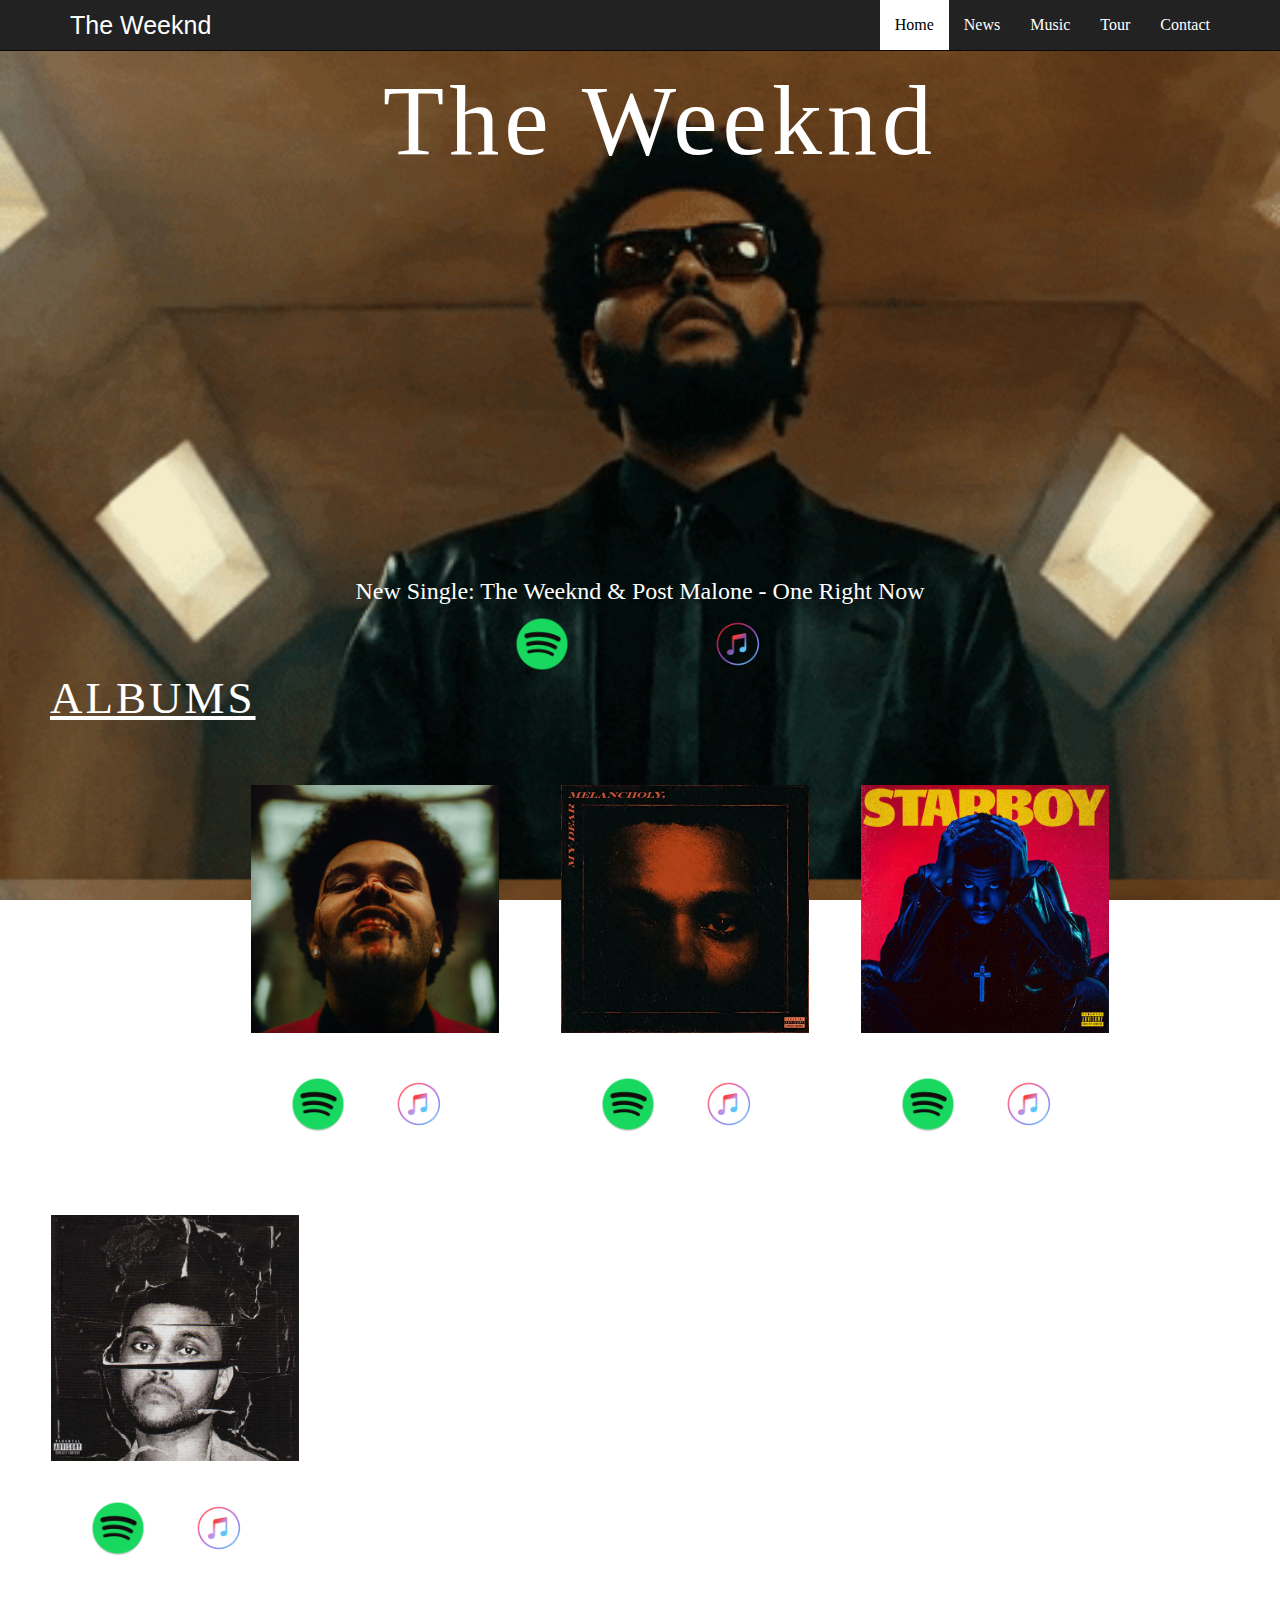
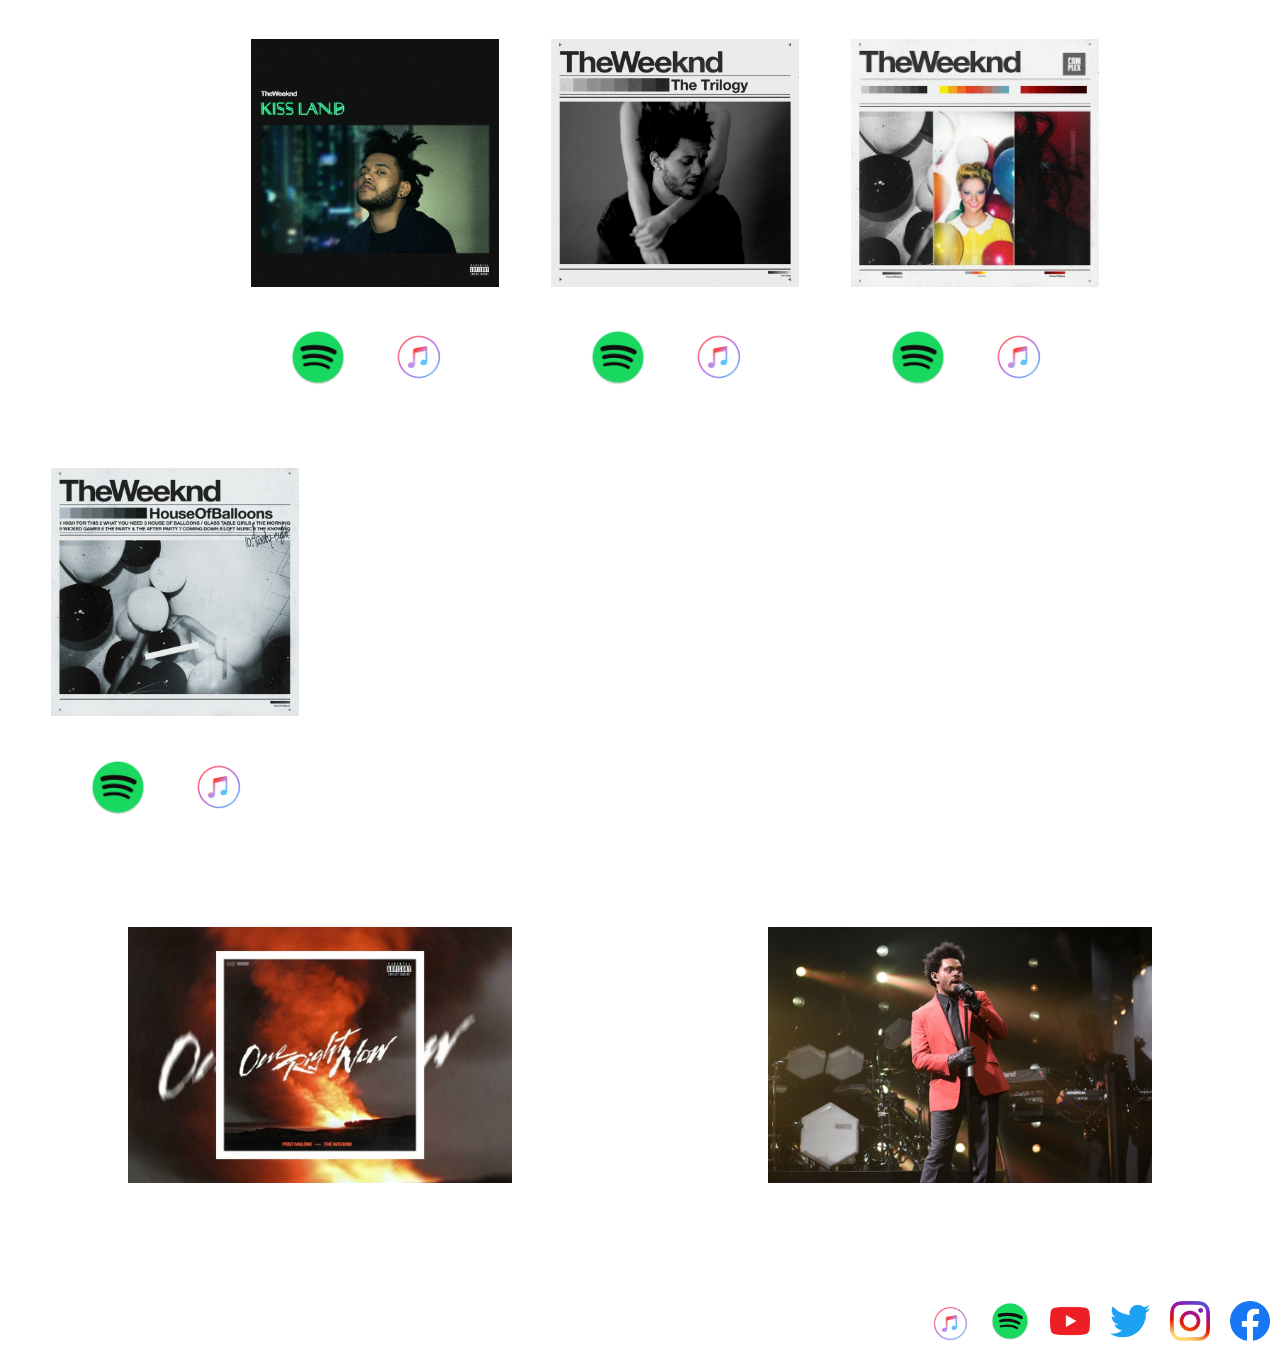
==== home.html @ fba2c088 "Add files via upload" ====
<!DOCTYPE html>
<html>
<meta charset="UTF-8">
<meta name="viewport" content="width=device-width, initial-scale=1">

<title>Home Page</title>
<link rel="stylesheet" type="text/css" href="home.css">

<!-- Latest compiled and minified CSS -->
<link rel="stylesheet"  
href="https://maxcdn.bootstrapcdn.com/bootstrap/3.3.7/css/bootstrap.min.css">
<!-- jQuery library -->
<script src="https://ajax.googleapis.com/ajax/libs/jquery/3.1.1/jquery.min.js">
</script>
<!-- Latest compiled JavaScript -->
<script src="https://maxcdn.bootstrapcdn.com/bootstrap/3.3.7/js/bootstrap.min.js">
</script>
<body class = "home_page">

<!-- Navbar -->
<nav class="navbar navbar-inverse navbar-fixed-top">
    <div class="container">
      <div class="navbar-header">
        <button type="button" class="navbar-toggle" data-toggle="collapse" data-target="#myNavbar">
          <span class="icon-bar"></span>
          <span class="icon-bar"></span>
          <span class="icon-bar"></span>                        
        </button>
        <a class= "navbar-brand" href = "">The Weeknd</a>
      </div>
      <div class="collapse navbar-collapse" id="myNavbar">
        <ul class="nav navbar-nav navbar-right">
              <li class="active" ><a href="home.html">Home</a></li>
              <li><a href="./News_Page.html">News</a></li>
              <li><a href="..//Music Page/Music Page.html">Music</a></li>
              <li><a href="index.html">Tour</a></li>
              <li><a href="..//Contact Page/Contact Page.html">Contact</a></li>
          </li>
        </ul>
      </div>
    </div>
  </nav>

<div class = "logo">
    <ul>
        <li><a href = "home.html">The Weeknd</a></li>
    </ul>
</div>

<div class = "music_video">
  <iframe width="560" height="315" src="https://www.youtube.com/embed/evT9XTf60Eo" title="YouTube video player" frameborder="0" allow="accelerometer; autoplay; clipboard-write; encrypted-media; gyroscope; picture-in-picture" allowfullscreen></iframe>
    <h3>New Single: The Weeknd & Post Malone - One Right Now</h3>
    <a href = "https://open.spotify.com/album/4yP0hdKOZPNshxUOjY0cZj?si=v9LvEycoRjmpDJuHnX-t7Q">
      <img id = "spotify_music" src = "spotify.png" width = "60px"></a>
  
      <a href = "https://music.apple.com/us/album/after-hours/1499378108">
      <img id = "apple_music" src = "applemusic.png" width = "60px"></a>
</div>



<div class = "titles">
    <h1>ALBUMS</h1>
</div>



<div class = "album1">
    <a href = "https://www.youtube.com/watch?v=JH398xAYpZA&list=OLAK5uy_lwaD8UXRautA8W9eWT4zZOvwf5Ktxpax8"><img src = "afterhours.jpeg" width = "250px" height = "auto">
    <h4>After Hours (2020)</h4></a>
    <a href = "https://open.spotify.com/album/4yP0hdKOZPNshxUOjY0cZj?si=LI1G3-56Ray7rJY6HKF4iQ">
    <img id = "spotify_link" src = "spotify.png" width = "60px"></a>

    <a href = "https://music.apple.com/us/album/after-hours/1499378108">
    <img id = "apple_link" src = "applemusic.png" width = "60px"></a>
  </div>

  <div class = "album2">
    <a href = "https://www.youtube.com/watch?v=rsEne1ZiQrk&list=PLK2zhq9oy0K4yxwMmBPsXQ3NvaQSxw6rY"><img src = "melancholy.jpg" width = "250px" height = "auto">
    <h4>My Dear Melancholy, (2018) </h4></a>
    <a href = "https://open.spotify.com/album/4qZBW3f2Q8y0k1A84d4iAO?si=oXBwIZOtSQWVEdS4INhZMQ">
    <img id = "spotify_link" src = "spotify.png" width = "60px"></a>

    <a href = "https://music.apple.com/us/album/my-dear-melancholy/1363309866">
    <img id = "apple_link" src = "applemusic.png" width = "60px"></a>
  </div>

  <div class = "album3">
    <a href = "https://www.youtube.com/watch?v=34Na4j8AVgA&list=OLAK5uy_lIh621OMo4dgezJVXJ1d_zVHeClb6RYRU"><img src = "starboy.jpeg" width = "250px" height = "auto">
    <h4>Starboy (2016)</h4></a>
    <a href = "https://open.spotify.com/album/2ODvWsOgouMbaA5xf0RkJe?si=QEpQZn0YQymRQ47pfa1JpQ">
    <img id = "spotify_link" src = "spotify.png" width = "60px"></a>

    <a href = "https://music.apple.com/us/album/starboy/1440871397">
    <img id = "apple_link" src = "applemusic.png" width = "60px"></a>
  </div>

  <div class = "album4">
    <a href = "https://www.youtube.com/watch?v=EjlLdjzE7dg&list=OLAK5uy_ksdtnV2GYImU_DY_GAB5bwjWhFPDELI8k"><img src = "beauty.jpg" width = "250px" height = "auto">
    <h5>Beauty Behind The Madness (2015)</h5></a>
    <a href = "https://open.spotify.com/album/0P3oVJBFOv3TDXlYRhGL7s?si=SsafwsjiTSWrIri5NZ_epg">
    <img id = "spotify_link" src = "spotify.png" width = "60px"></a>

    <a href = "https://music.apple.com/us/album/beauty-behind-the-madness/1440826239">
    <img id = "apple_link" src = "applemusic.png" width = "60px"></a>
  </div>

  <div class = "album5">
    <a href = "https://www.youtube.com/watch?v=tcLr-GIJQfI&list=OLAK5uy_kC4X1YW20DWms2LJbtBczuj0QJaXjdcCw"><img src = "kiss_land.jpg" width = "250px" height = "auto">
    <h4>Kiss Land (2013)</h4></a>
    <a href = "https://open.spotify.com/album/3hhDpPtCFuQbppwYgsVhMO?si=tGCT6X4LRQ2KiB0IgFACSA">
    <img id = "spotify_link" src = "spotify.png" width = "60px"></a>

    <a href = "https://music.apple.com/us/album/kiss-land/1422667786">
    <img id = "apple_link" src = "applemusic.png" width = "60px"></a>
  </div>

  <div class = "album6">
    <a href = "https://www.youtube.com/watch?v=xrKa5d1it3c&list=OLAK5uy_n605tdRYQ63n073eyZnElBgBVTMtHK6nI"><img src = "trilogy.jpg" width = "250px" height = "auto">
    <h4>Trilogy (2012)</h4></a>
    <a href = "https://open.spotify.com/album/5EbpxRwbbpCJUepbqVTZ1U?si=6sIJSETBR_SJcPNP33lPDA">
    <img id = "spotify_link" src = "spotify.png" width = "60px"></a>

    <a href = "https://music.apple.com/us/album/trilogy/1440856556">
    <img id = "apple_link" src = "applemusic.png" width = "60px"></a>
  </div>

  <div class = "album7">
    <a href = "https://www.youtube.com/watch?v=6Vrbcl3VSr0&list=OLAK5uy_mpstBxCj6_Xb3oz-64FsSAukHnP8vbQyQ"><img src = "thursday.jpg" width = "250px" height = "auto">
    <h4>Thursday (2011)</h4></a>
    <a href = "https://open.spotify.com/album/6F87lH0I09qlrzvCCKc7lz?si=BZBRQsf_RZKDK9noMxJe9Q">
    <img id = "spotify_link" src = "spotify.png" width = "60px"></a>

    <a href = "https://music.apple.com/us/album/thursday-original/1579255902">
    <img id = "apple_link" src = "applemusic.png" width = "60px"></a>
  </div>

  <div class = "album8">
    <a href = "https://www.youtube.com/watch?v=R_XW_CIwbB8&list=OLAK5uy_lj1KcaPJYjA1n29DoIF68QMbDehOplyEI"><img src = "house.jpg" width = "250px" height = "auto">
    <h4>House Of Balloons (2011)</h4></a>
    <a href = "https://open.spotify.com/album/7zCODUHkfuRxsUjtuzNqbd?si=QFY_WS4GRF6qAJqfsSF6bg">
    <img id = "spotify_link" src = "spotify.png" width = "60px"></a>

    <a href = "https://music.apple.com/us/album/house-of-balloons-original/1558941834">
    <img id = "apple_link" src = "applemusic.png" width = "60px"></a>
  </div>

  <div class = "titles">
    <h1>Latest News</h1>
</div>


<div class = "the_news1">
    <a href = "https://www.youtube.com/watch?v=OCogbzIvYg0">
    <img src = "one_right.jpg">
    <h3>New Single - One Right Now</h3>
    <p>11/04/2021</p></a>
</div>

<div class = "the_news2">
  <a href = "https://people.com/music/amas-2021-olivia-rodrigo-the-weeknd-lead-nominations/">
  <img src = "nominated.jpg">
  <h3>A.M.A. nominates The Weeknd for Artist Of The Year</h3>
  <p>10/28/2021</p></a>
</div>

<div class = "facebook">
  <a href = "https://www.facebook.com/theweeknd">
  <img src = "facebook.png" width = "40px"></a></div>

  <div class = "instagram">
    <a href = "https://www.instagram.com/theweeknd/">
    <img src = "instagram.png" width = "40px"></a></div>

  <div class = "twitter">
    <a href = "https://twitter.com/TheWeeknd">
    <img src = "twitter.png" width = "40px"></a></div>

  <div class = "youtube">
    <a href = "https://www.youtube.com/user/TheWeekndVEVO">
    <img src = "youtube.png" width = "40px"></a></div>

  <div class = "spotify">
    <a href = "https://open.spotify.com/artist/1Xyo4u8uXC1ZmMpatF05PJ?si=m6SgcnG8T8KWQS_H8hFUfg">
    <img src = "spotify.png" width = "40px"></a></div>

<div class = "apple">
    <a href = "https://music.apple.com/us/artist/the-weeknd/479756766">
    <img src = "applemusic.png" width = "45px"></a></div>
  
</body>
</html>
---- home.css ----
.home_page {
  background-image: url("home1.gif");
  background-position: center;
  background-size:contain;
  background-repeat:repeat;
  background-attachment: fixed;
  }
  
  .navbar {
    font-family: Lato;
    font-size:16px;
  }
   
  .navbar li a, .navbar{
    color:white !important;
  }
  
  .navbar-brand {
    font-family: Impact, Haettenschweiler, 'Arial Narrow Bold', sans-serif !important;
    color: white !important;
    font-size: 25px !important;
  }
  
  .navbar-nav li a:hover, .navbar-nav li.active a {
      color:black !important;
      background-color:white !important;
  }
  
  .logo {
    margin-top: 50px;
    margin-bottom: 50px;
    width: 100%;
  }
  
  .logo ul {
    list-style-type: none;
  }

  .logo ul li {
    text-align: center;
  }
  
  .logo ul li a {
      color:white;
      font-family: Impact;
      font-size: 100px;
      position:static;
      letter-spacing: 5px;
      text-decoration:none;
    }

.music_video iframe {
    display: block;
    margin-left: auto;
    margin-right: auto; 
}

.music_video h3 {
    color: white;
    font-family: Lato;
    margin-left: auto;
    margin-right: auto;
    text-align: center;
    width: fit-content;
}

#spotify_music {
  float: left;
  clear: left;
  margin-left: 40%;
  margin-right: auto;
}
#apple_music {
  float: right;
  clear: right;
  margin-left: auto;
  margin-right: 40%;
}

.titles h1 {
    color: white;
    font-family: Impact;
    font-size: 45px;
    text-decoration: underline;
    letter-spacing: 3px;
    margin-top: 50px;
    margin-bottom: 20px;
    margin-left: 50px;
    clear: both;
}

.album1 {
    float: left;
    clear: right;
    margin-left: 250px;
    margin-right: 10px;
    margin-top: 40px;
    margin-bottom: 40px;
    width:fit-content;
}
.album2 {
  float: left;
  clear: right;
  margin-left: 50px;
  margin-right: auto;
  margin-top: 40px;
  margin-bottom: 40px;
  width:fit-content;
} 
.album3 {
  float: left;
  clear: right;
  margin-left: 50px;
  margin-right: auto;
  margin-top: 40px;
  margin-bottom: 40px;
  width:fit-content;
}

.album4 {
  float: left;
  clear: right;
  margin-left: 50px;
  margin-right: auto;
  margin-top: 40px;
  margin-bottom: 40px;
  width:fit-content;
}

.album5 {
  float: left;
  clear: left;
  margin-left: 250px;
  margin-right: auto;
  margin-top: 40px;
  margin-bottom: 40px;
  width:fit-content;
}

.album6 {
  float: left;
  clear: right;
  margin-left: 50px;
  margin-right: auto;
  margin-top: 40px;
  margin-bottom: 40px;
  width:fit-content;
}

.album7 {
  float: left;
  clear: right;
  margin-left: 50px;
  margin-right: auto;
  margin-top: 40px;
  margin-bottom: 40px;
  width:fit-content;
}

.album8 {
  float: left;
  clear: right;
  margin-left: 50px;
  margin-right: auto;
  margin-top: 40px;
  margin-bottom: 40px;
  width:fit-content;
}

#spotify_music, #apple_music, .album1 img, .album2 img, .album3 img, .album4 img, .album5 img, .album6 img, .album7 img, .album8 img {
    padding: 1px;
}

#spotify_link, #apple_link {
  margin-left: 15%;
}

#spotify_music:hover, #apple_music:hover, .album1 img:hover, .album2 img:hover, .album3 img:hover, .album4 img:hover, .album5 img:hover, .album6 img:hover, .album7 img:hover, .album8 img:hover {
    background-color: white;
}
.album1 h4, .album2 h4, .album3 h4, .album4 h5, .album5 h4, .album6 h4, .album7 h4, .album8 h4 {
    color: white;
    font-family: Lato;
    text-align: center;
    margin-top: 10px;
    margin-left: auto;
    margin-right: auto;
    width: fit-content;
}

.album1 a:hover, .album2 a:hover, .album3 a:hover, .album4 a:hover, .album5 a:hover, .album6 a:hover, .album7 a:hover, .album8 a:hover  {
  text-decoration: none;
}

.the_news1, .the_news2 {
  float: left;
  width: 50%;
}

.the_news1 img, .the_news2 img {
  width: 60%;
  height: auto;
  display: block;
  margin-left: auto;
  margin-right: auto;
}

.the_news1 h3, .the_news1 p, .the_news2 h3, .the_news2 p {
    text-align: center;
    margin-left: auto;
    margin-right: auto;
    color: white;
    width: 350px;
    text-decoration: none;
}
.the_news1 a:hover, .the_news2 a:hover {
  text-decoration: none;
}

.the_news1 a, .the_news2 a {
 width: 100px;
}

.apple, .spotify, .youtube, .twitter, .instagram, .facebook {
  float: right;
  width: 60px;
  padding: 5px;
  text-align: center;
  }


  @media(max-width: 768px) {
    .logo {
      margin-top: 50px;
      margin-bottom: 50px;
      width: 100%;
    }
    .logo ul li {
      text-align: center;
    }
    
    .logo ul li a {
        font-family: Impact;
        font-size: 75px;
        position:static;
        letter-spacing: 5px;
        text-decoration:none;
        width: 100%;
      }
      .home_page ul li{
        float:none;
        clear: both;
        text-align: center;
        }
      iframe {
        width: 75%;
      }
    #spotify_music {
      float: left;
      margin-left: 30%;
      margin-right: auto;
    }
    #apple_music {
      float: right;
      margin-left: auto;
      margin-right: 30%;
    }
    
    .album1, .album2, .album3, .album4, .album5, .album6, .album7, .album8 {
      float: none;
      clear: both;
      margin-left: auto;
      margin-right: auto;
    }
    .titles h1 {
      float: none;
      clear: both;
      margin-left: auto;
      margin-right: auto;
      width: 100%;
      text-align: center;
    }
  
    .the_news1, .the_news2 {
      float: none;
      clear: both;
      margin-left: auto;
      margin-right: auto;
    }

  .the_news1 img, .the_news2 img {
    width: 70%;
    margin-right: auto;
    margin-left: auto;
  }
  .the_news h3, .the_news p, .the_news a {
    text-align: center;
    width: 300px;
  }
    .apple, .spotify, .youtube, .twitter, .instagram, .facebook {
      float: left;
      width: 16.66%;
      padding: 5px;
      text-align: center;
    }
  }

  @media(max-width: 600px) {
    .logo {
      margin-top: 50px;
      margin-bottom: 50px;
      width: 100%;
    }
    .logo ul li {
      text-align: center;
    }
    
    .logo ul li a {
        color:white;
        font-family: Impact;
        font-size: 50px;
        position:static;
        letter-spacing: 5px;
        text-decoration:none;
      }
      .home_page ul li{
        float:none;
        clear: both;
        text-align: center;
        }
    
      iframe {
        width: 90%;}

    #spotify_music {
      float: left;
      margin-left: 30%;
      margin-right: auto;
    }
    #apple_music {
      float: right;
      margin-left: auto;
      margin-right: 30%;
    }
    
    .album1, .album2, .album3, .album4, .album5, .album6, .album7, .album8 {
      float: none;
      clear: both;
      margin-left: auto;
      margin-right: auto;
    }
    .titles h1 {
      float: none;
      clear: both;
      margin-left: auto;
      margin-right: auto;
      width: 100%;
      text-align: center;
    }
  
    .the_news1, .the_news2 {
      float: none;
      clear: both;
      margin-left: auto;
      margin-right: auto;
    }

  .the_news1 img, .the_news2 img {
    width: 100%;
    margin-right: auto;
    margin-left: auto;
  }
  .the_news1 h3, .the_news1 p, .the_news1 a, .the_news2 h3, .the_news2 p, .the_news2 a {
    text-align: center;
    width: 100%;
    margin-right: auto;
    margin-left: auto;
  }
    .apple, .spotify, .youtube, .twitter, .instagram, .facebook {
      float: left;
      width: 16.66%;
      padding: 5px;
      text-align: center;
    }
  }
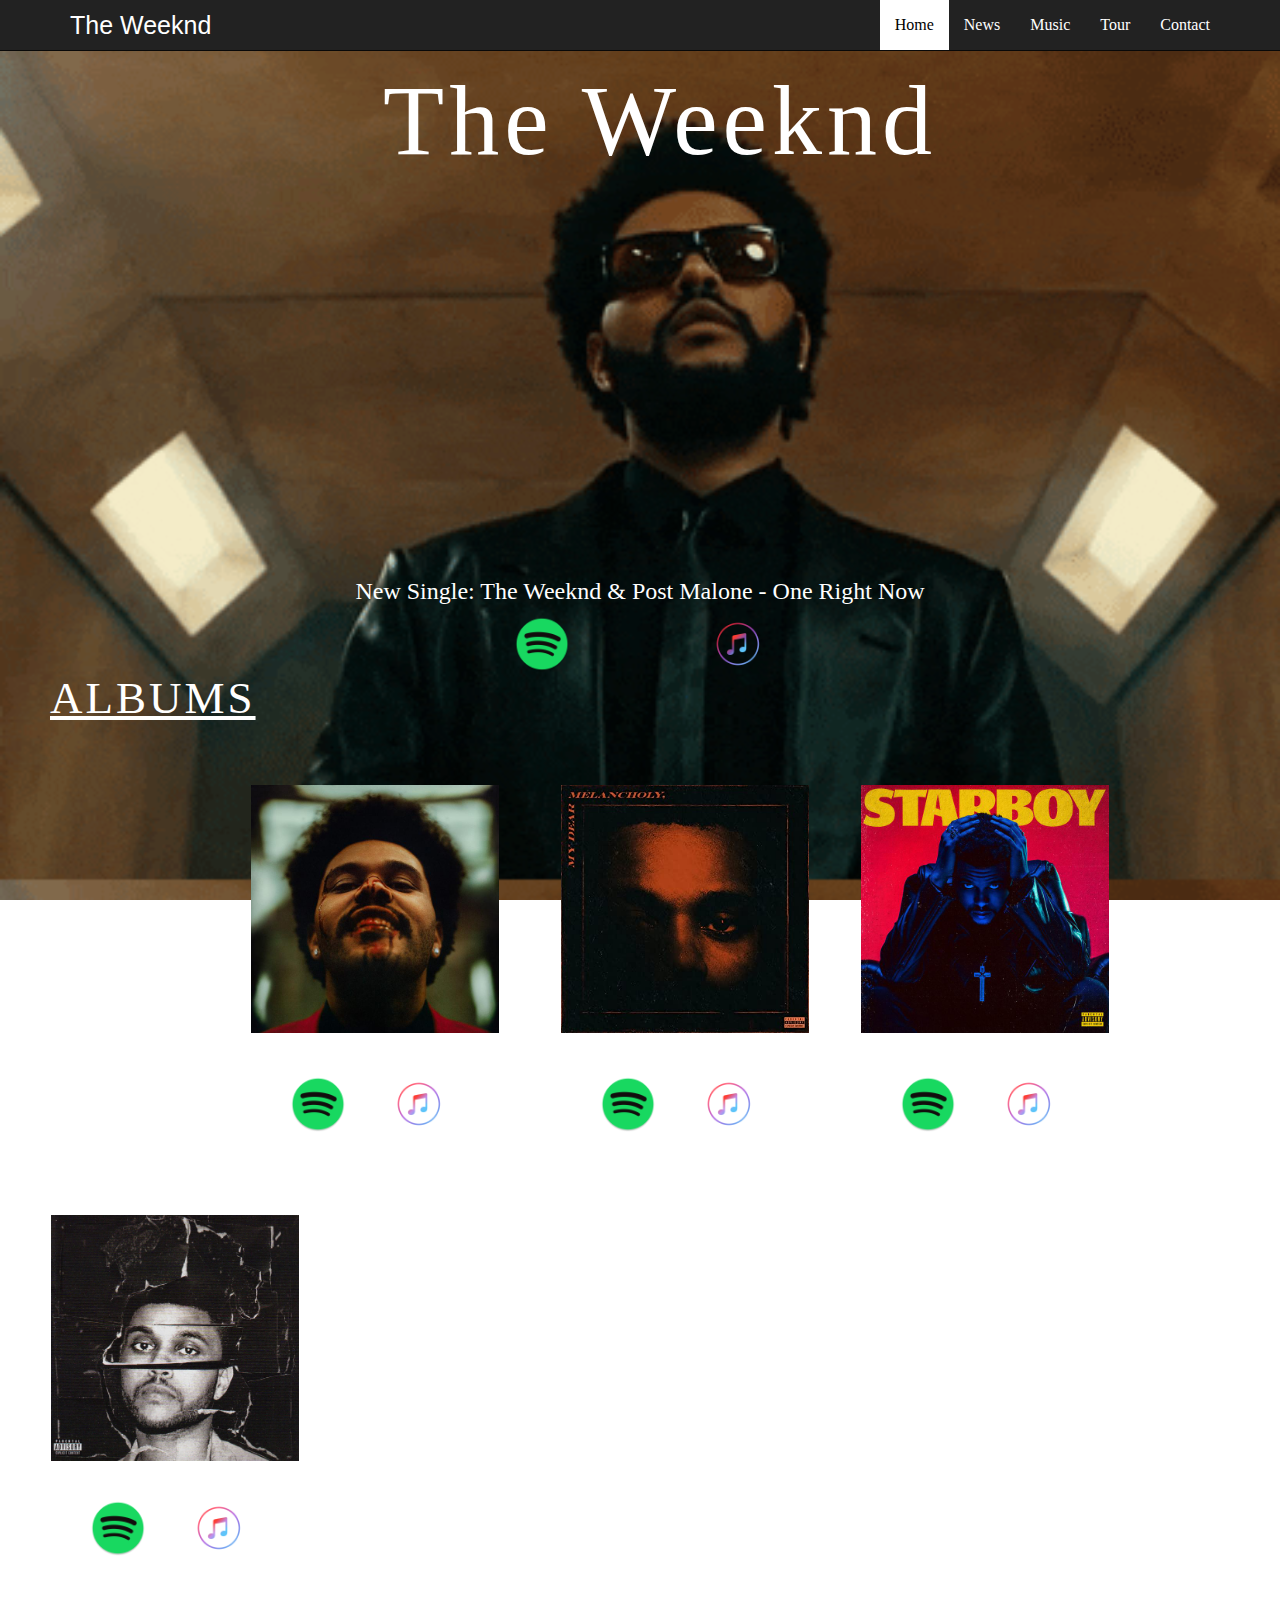
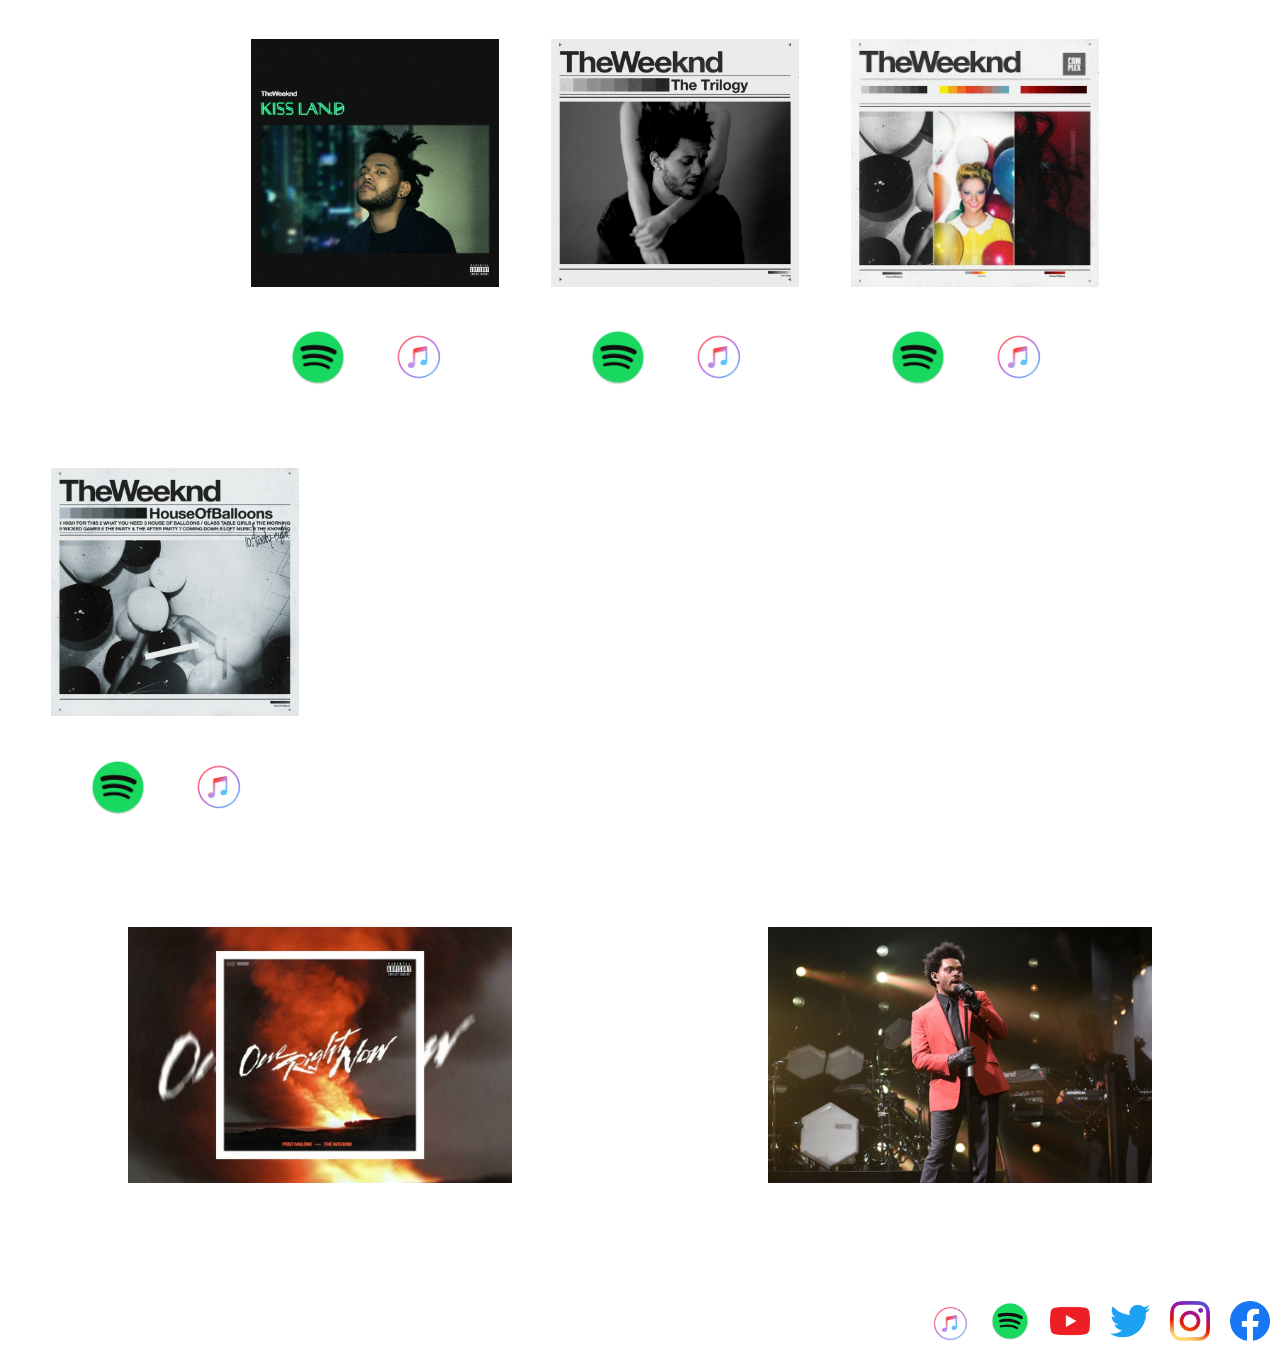
==== commit 3d83dcff: "Update home.html" ====
--- a/home.html
+++ b/home.html
@@ -32,9 +32,9 @@
         <ul class="nav navbar-nav navbar-right">
               <li class="active" ><a href="home.html">Home</a></li>
               <li><a href="./News_Page.html">News</a></li>
-              <li><a href="..//Music Page/Music Page.html">Music</a></li>
-              <li><a href="index.html">Tour</a></li>
-              <li><a href="..//Contact Page/Contact Page.html">Contact</a></li>
+              <li><a href="Music.html">Music</a></li>
+              <li><a href="tour.html">Tour</a></li>
+              <li><a href="index.html">Contact</a></li>
           </li>
         </ul>
       </div>
@@ -189,4 +189,4 @@
     <img src = "applemusic.png" width = "45px"></a></div>
   
 </body>
-</html>+</html>
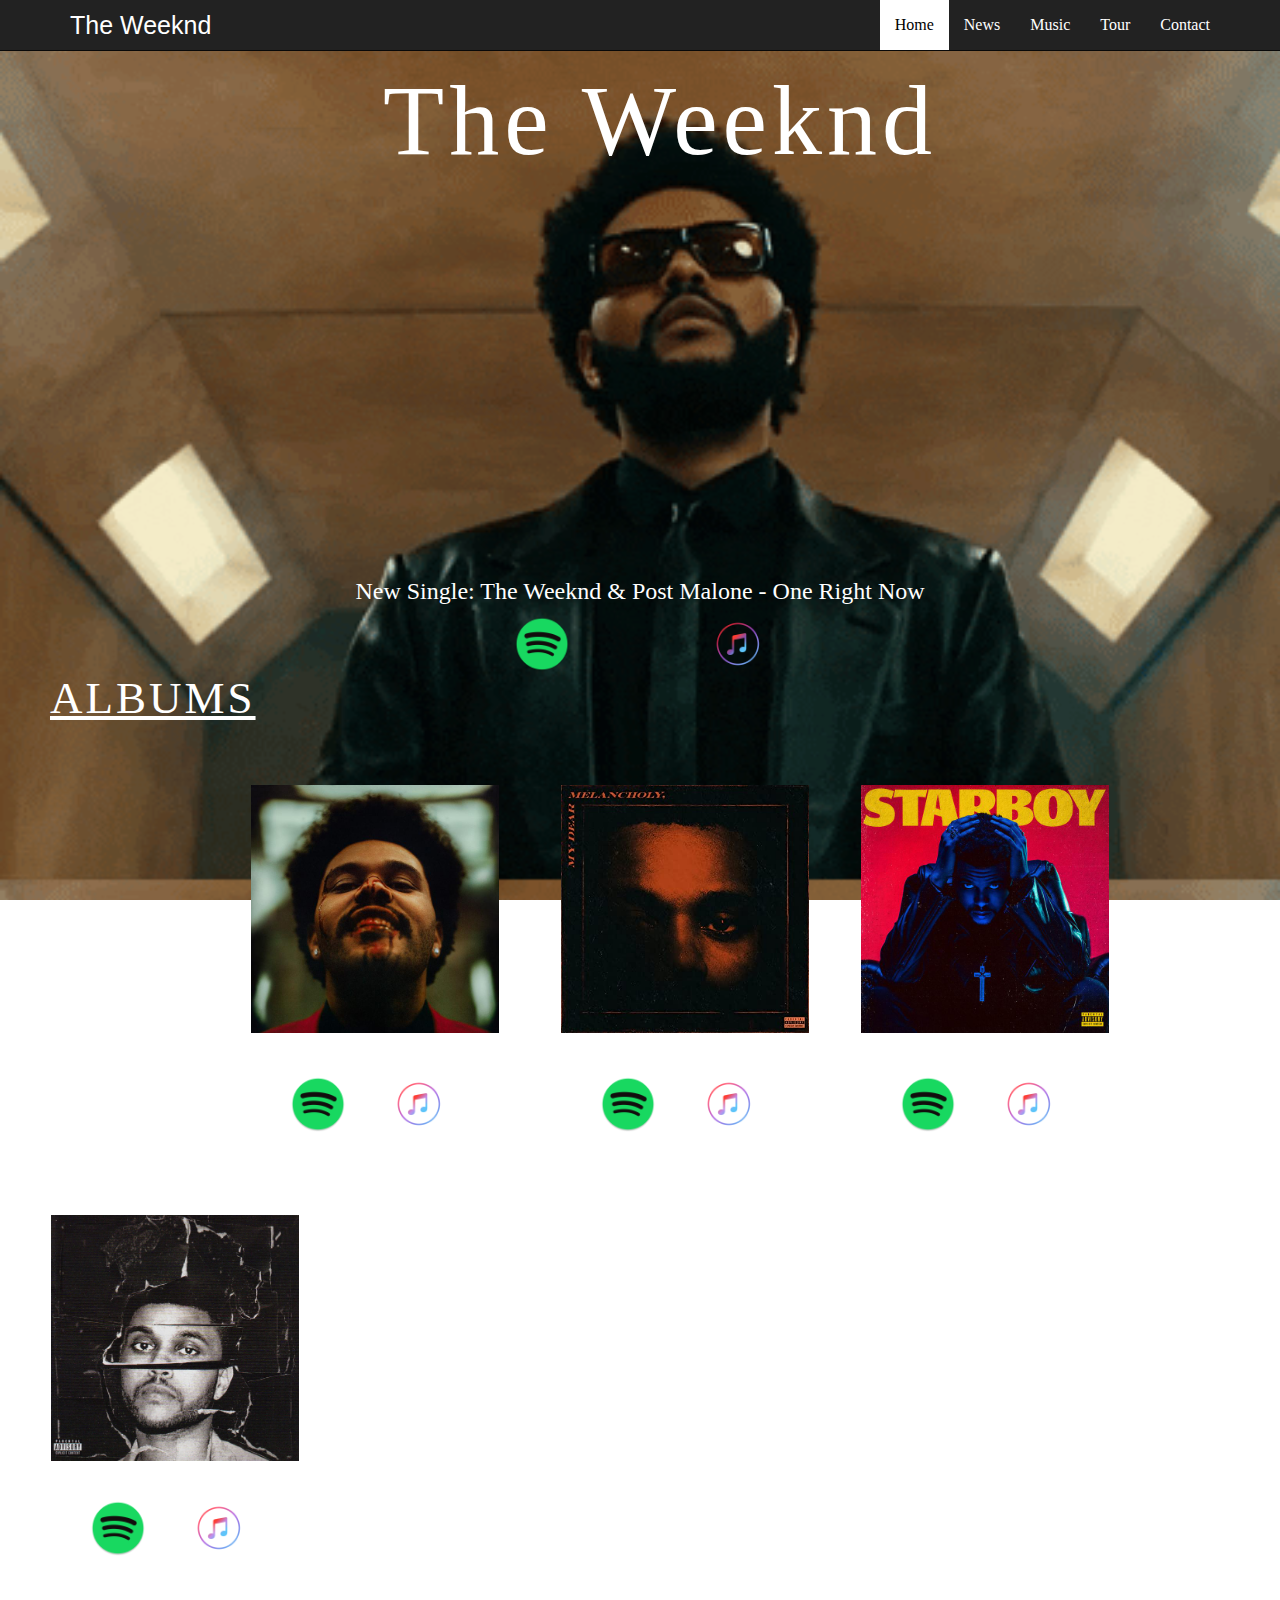
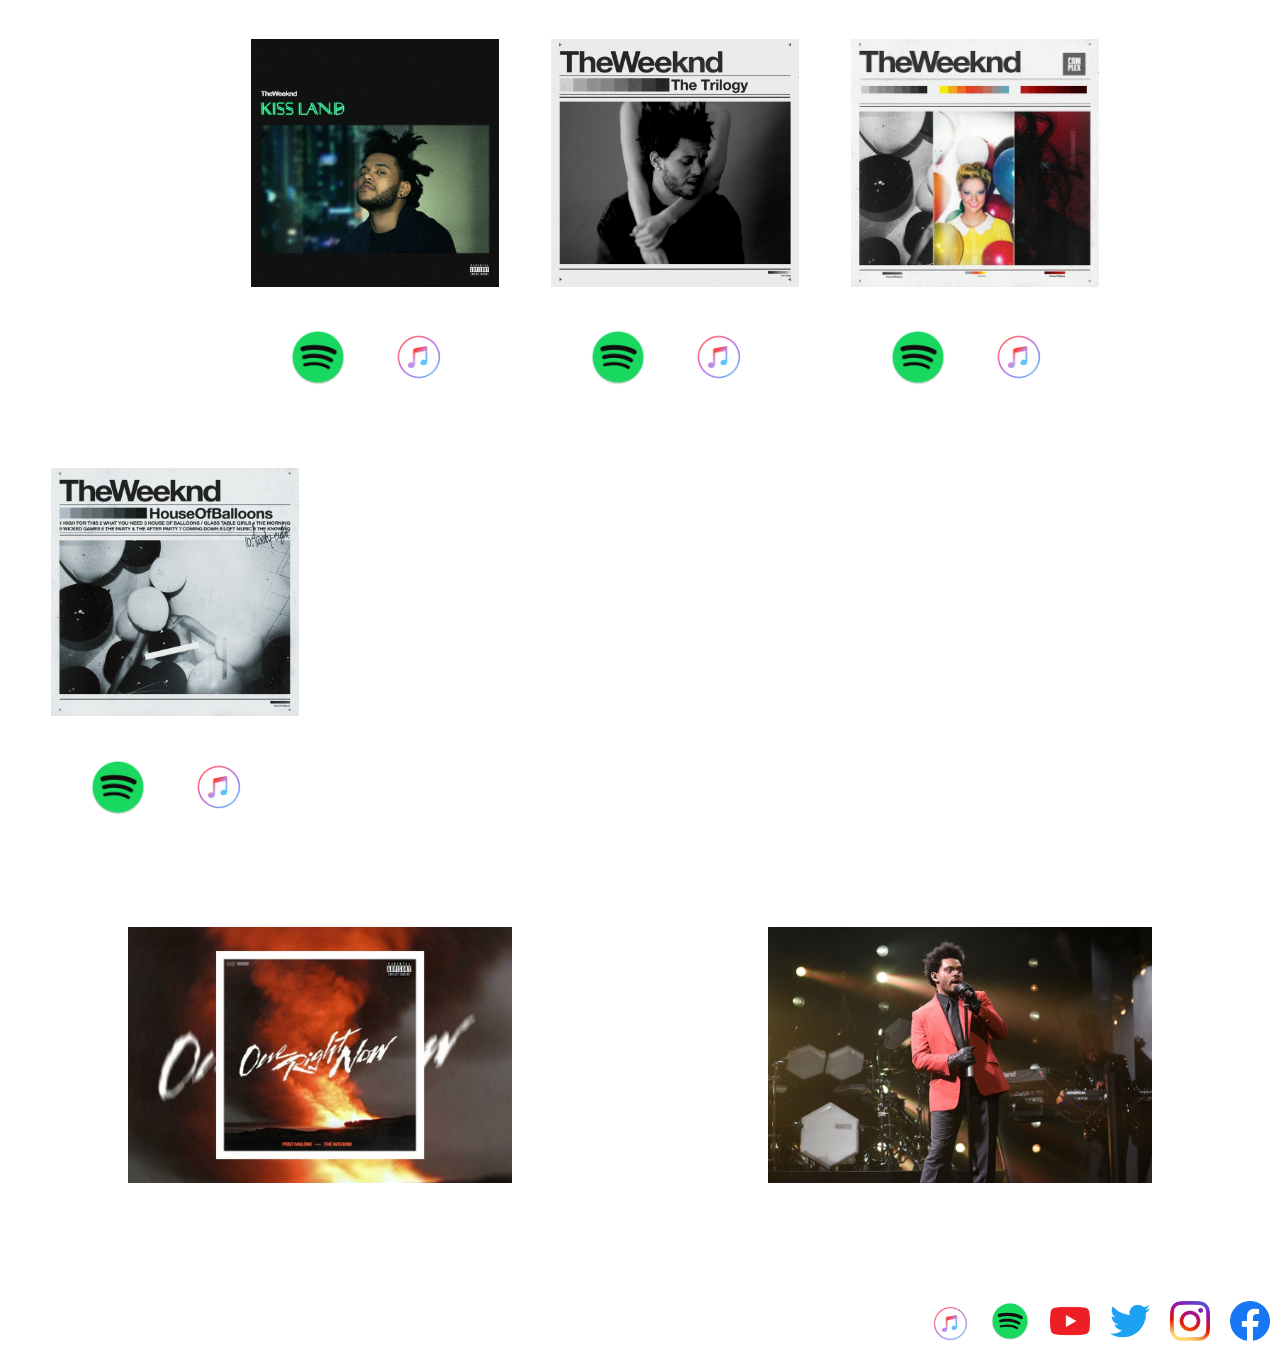
==== commit 9f25f0ac: "Update home.html" ====
--- a/home.html
+++ b/home.html
@@ -31,7 +31,7 @@
       <div class="collapse navbar-collapse" id="myNavbar">
         <ul class="nav navbar-nav navbar-right">
               <li class="active" ><a href="home.html">Home</a></li>
-              <li><a href="./News_Page.html">News</a></li>
+              <li><a href="News_Page.html">News</a></li>
               <li><a href="Music.html">Music</a></li>
               <li><a href="tour.html">Tour</a></li>
               <li><a href="index.html">Contact</a></li>
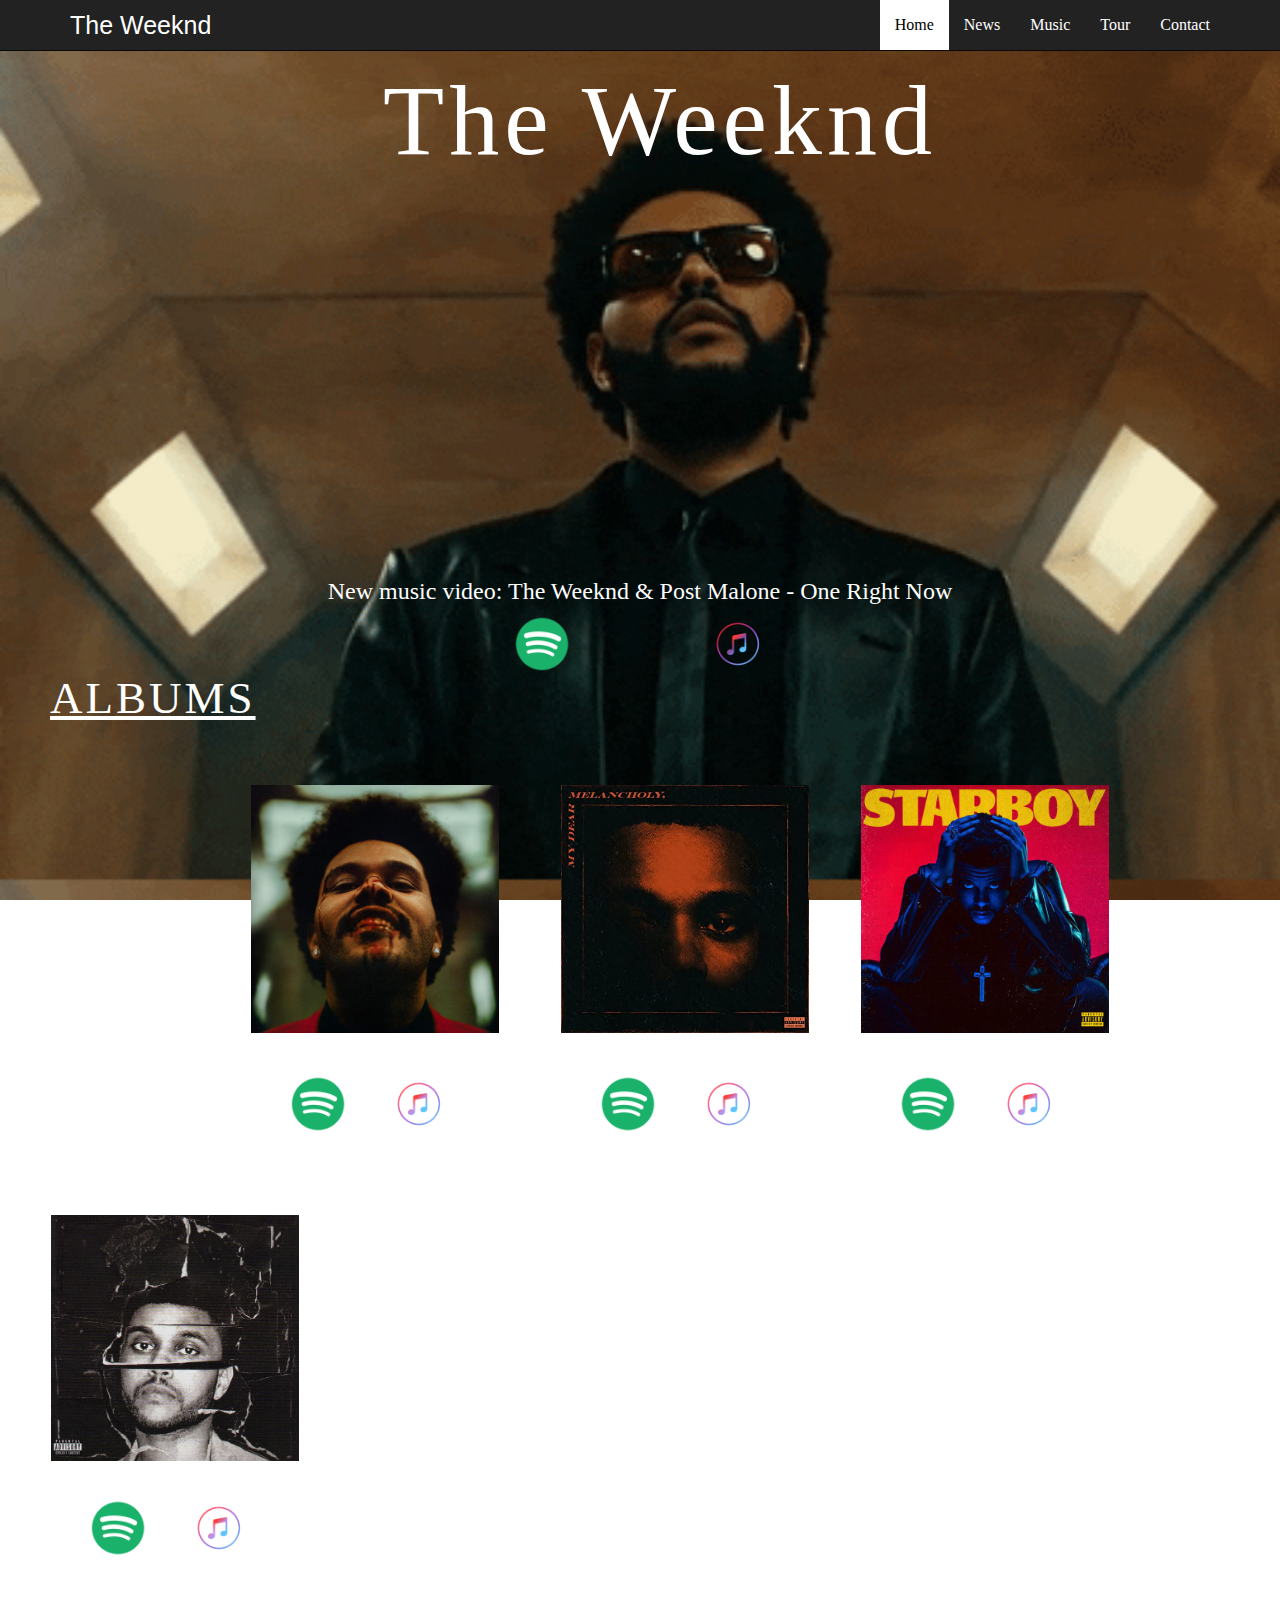
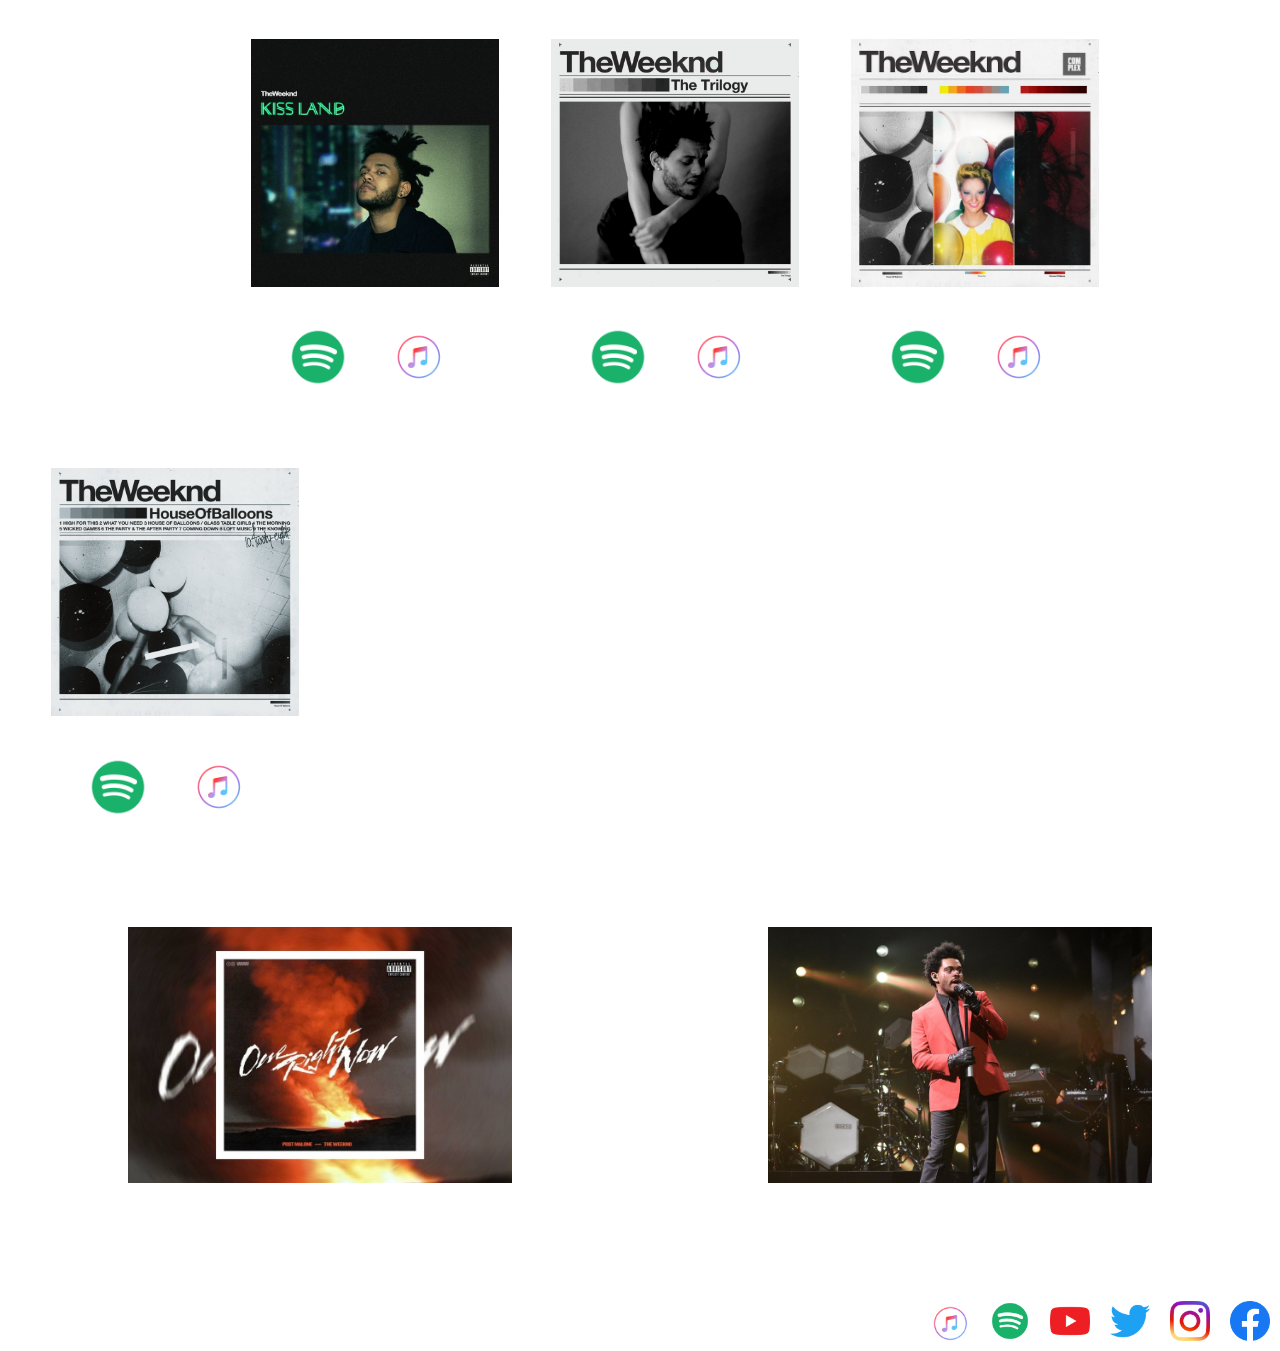
==== commit 27e7ed92: "Update home.html" ====
--- a/home.html
+++ b/home.html
@@ -48,8 +48,8 @@
 </div>
 
 <div class = "music_video">
-  <iframe width="560" height="315" src="https://www.youtube.com/embed/evT9XTf60Eo" title="YouTube video player" frameborder="0" allow="accelerometer; autoplay; clipboard-write; encrypted-media; gyroscope; picture-in-picture" allowfullscreen></iframe>
-    <h3>New Single: The Weeknd & Post Malone - One Right Now</h3>
+ <iframe width="560" height="315" src="https://www.youtube.com/embed/Tc0tLGWIqxA" title="YouTube video player" frameborder="0" allow="accelerometer; autoplay; clipboard-write; encrypted-media; gyroscope; picture-in-picture" allowfullscreen></iframe>
+    <h3>New music video: The Weeknd & Post Malone - One Right Now</h3>
     <a href = "https://open.spotify.com/album/4yP0hdKOZPNshxUOjY0cZj?si=v9LvEycoRjmpDJuHnX-t7Q">
       <img id = "spotify_music" src = "spotify.png" width = "60px"></a>
   
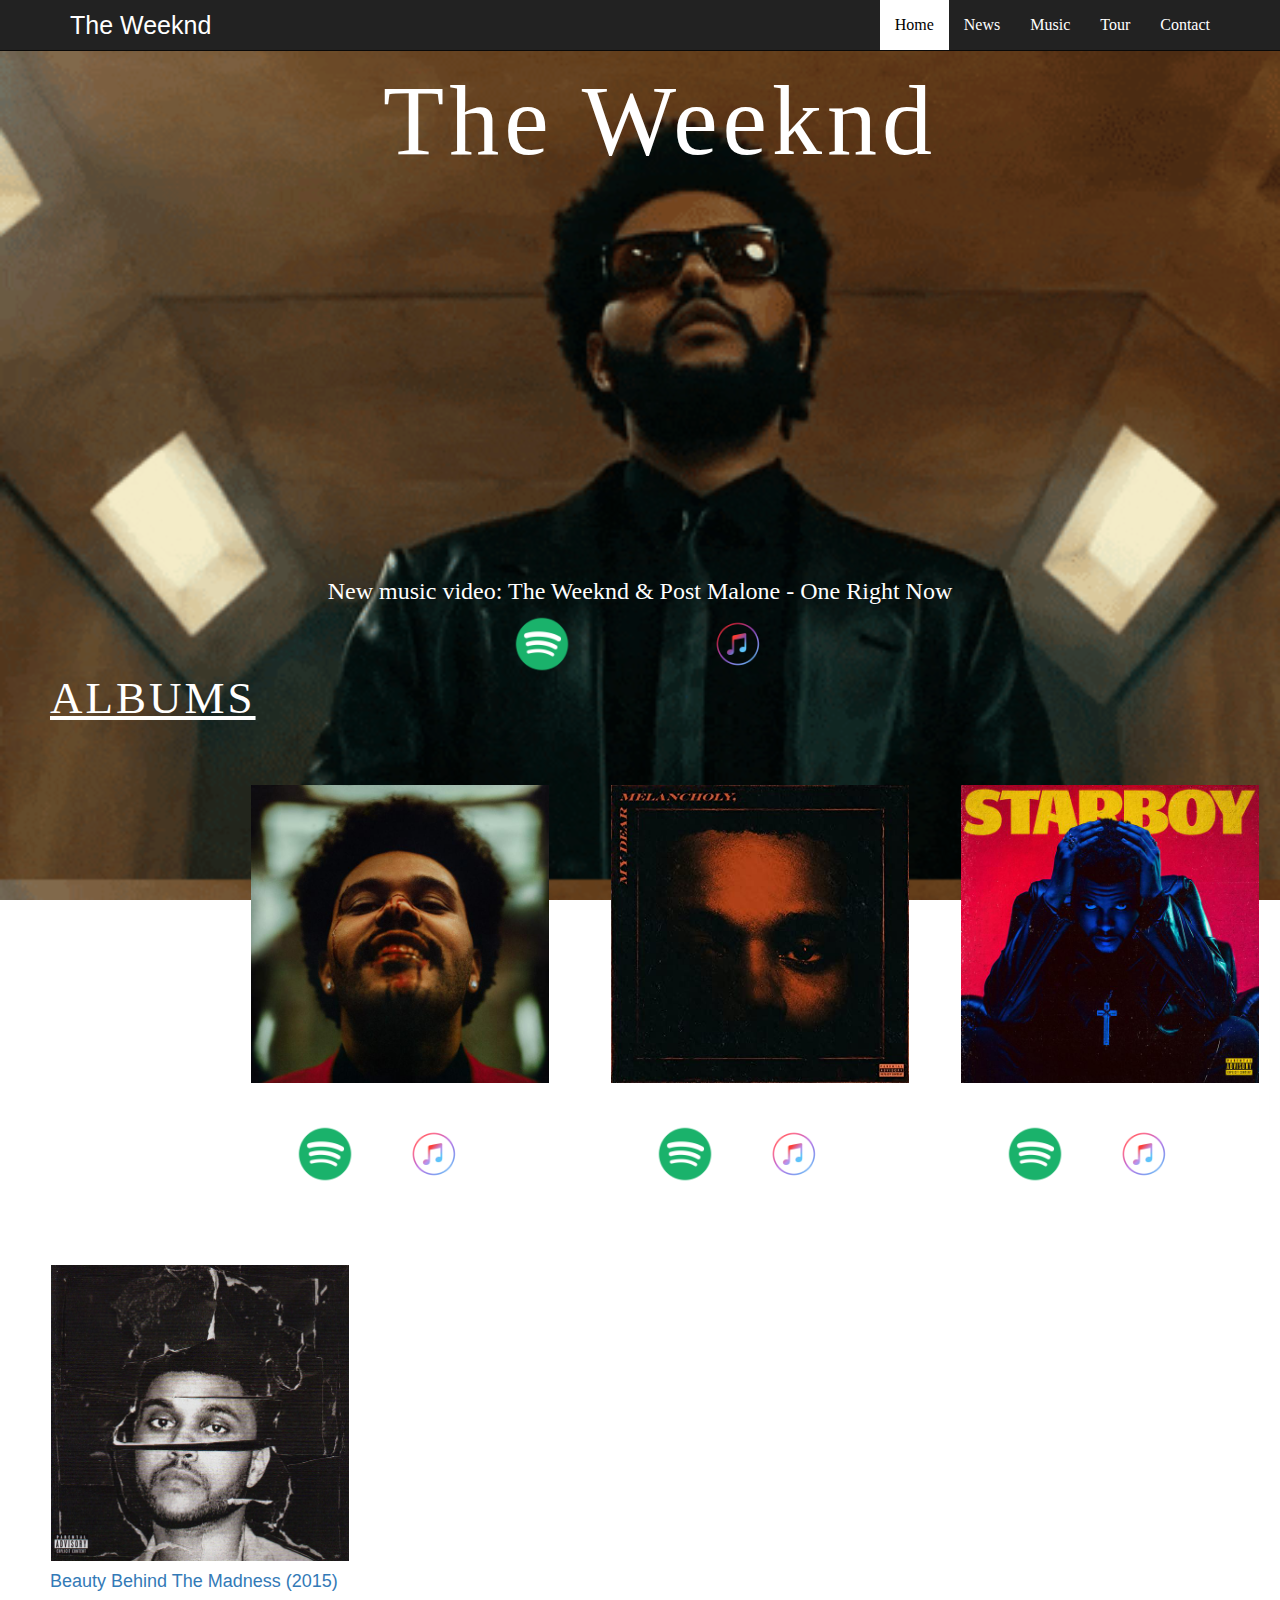
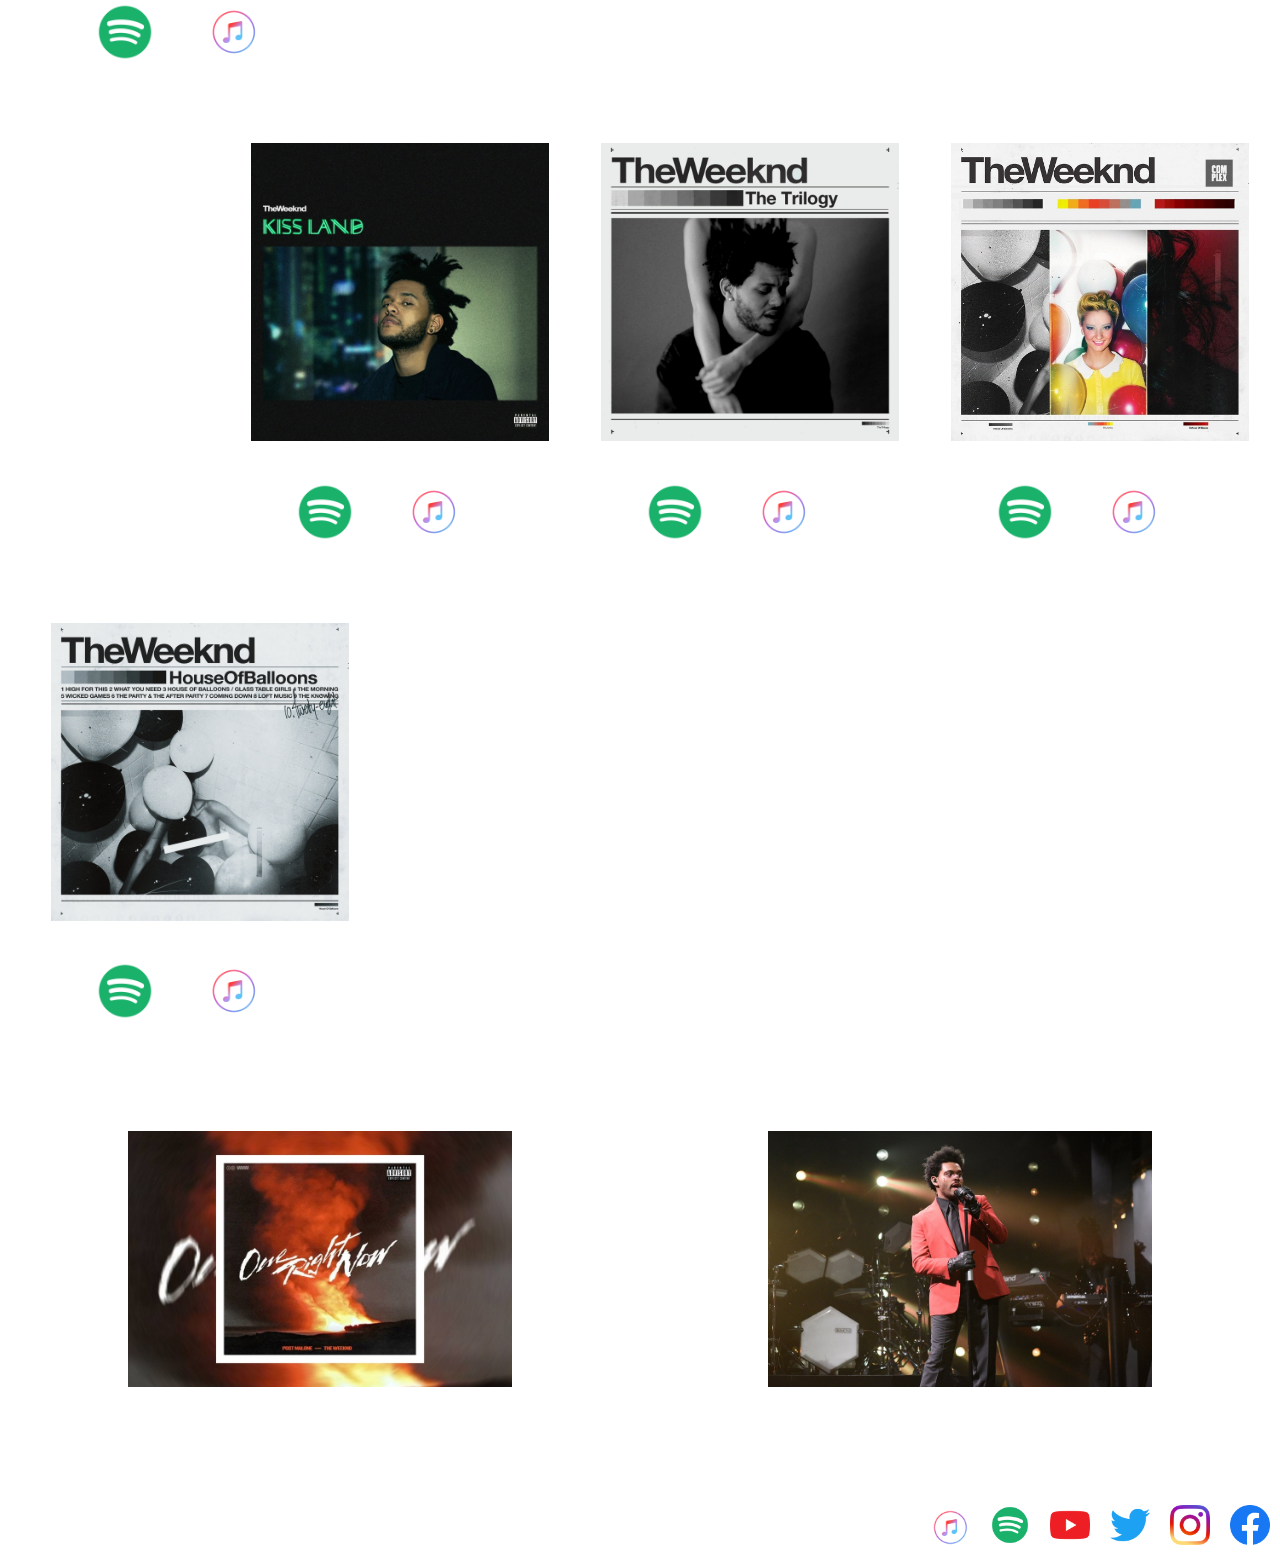
==== commit 76a493f2: "Update home.html" ====
--- a/home.html
+++ b/home.html
@@ -66,7 +66,7 @@
 
 
 <div class = "album1">
-    <a href = "https://www.youtube.com/watch?v=JH398xAYpZA&list=OLAK5uy_lwaD8UXRautA8W9eWT4zZOvwf5Ktxpax8"><img src = "afterhours.jpeg" width = "250px" height = "auto">
+    <a href = "https://www.youtube.com/watch?v=JH398xAYpZA&list=OLAK5uy_lwaD8UXRautA8W9eWT4zZOvwf5Ktxpax8"><img src = "afterhours.jpeg" width = "300px" height = "auto">
     <h4>After Hours (2020)</h4></a>
     <a href = "https://open.spotify.com/album/4yP0hdKOZPNshxUOjY0cZj?si=LI1G3-56Ray7rJY6HKF4iQ">
     <img id = "spotify_link" src = "spotify.png" width = "60px"></a>
@@ -76,7 +76,7 @@
   </div>
 
   <div class = "album2">
-    <a href = "https://www.youtube.com/watch?v=rsEne1ZiQrk&list=PLK2zhq9oy0K4yxwMmBPsXQ3NvaQSxw6rY"><img src = "melancholy.jpg" width = "250px" height = "auto">
+    <a href = "https://www.youtube.com/watch?v=rsEne1ZiQrk&list=PLK2zhq9oy0K4yxwMmBPsXQ3NvaQSxw6rY"><img src = "melancholy.jpg" width = "300px" height = "auto">
     <h4>My Dear Melancholy, (2018) </h4></a>
     <a href = "https://open.spotify.com/album/4qZBW3f2Q8y0k1A84d4iAO?si=oXBwIZOtSQWVEdS4INhZMQ">
     <img id = "spotify_link" src = "spotify.png" width = "60px"></a>
@@ -86,7 +86,7 @@
   </div>
 
   <div class = "album3">
-    <a href = "https://www.youtube.com/watch?v=34Na4j8AVgA&list=OLAK5uy_lIh621OMo4dgezJVXJ1d_zVHeClb6RYRU"><img src = "starboy.jpeg" width = "250px" height = "auto">
+    <a href = "https://www.youtube.com/watch?v=34Na4j8AVgA&list=OLAK5uy_lIh621OMo4dgezJVXJ1d_zVHeClb6RYRU"><img src = "starboy.jpeg" width = "300px" height = "auto">
     <h4>Starboy (2016)</h4></a>
     <a href = "https://open.spotify.com/album/2ODvWsOgouMbaA5xf0RkJe?si=QEpQZn0YQymRQ47pfa1JpQ">
     <img id = "spotify_link" src = "spotify.png" width = "60px"></a>
@@ -96,8 +96,8 @@
   </div>
 
   <div class = "album4">
-    <a href = "https://www.youtube.com/watch?v=EjlLdjzE7dg&list=OLAK5uy_ksdtnV2GYImU_DY_GAB5bwjWhFPDELI8k"><img src = "beauty.jpg" width = "250px" height = "auto">
-    <h5>Beauty Behind The Madness (2015)</h5></a>
+    <a href = "https://www.youtube.com/watch?v=EjlLdjzE7dg&list=OLAK5uy_ksdtnV2GYImU_DY_GAB5bwjWhFPDELI8k"><img src = "beauty.jpg" width = "300px" height = "auto">
+    <h4>Beauty Behind The Madness (2015)</h4></a>
     <a href = "https://open.spotify.com/album/0P3oVJBFOv3TDXlYRhGL7s?si=SsafwsjiTSWrIri5NZ_epg">
     <img id = "spotify_link" src = "spotify.png" width = "60px"></a>
 
@@ -106,7 +106,7 @@
   </div>
 
   <div class = "album5">
-    <a href = "https://www.youtube.com/watch?v=tcLr-GIJQfI&list=OLAK5uy_kC4X1YW20DWms2LJbtBczuj0QJaXjdcCw"><img src = "kiss_land.jpg" width = "250px" height = "auto">
+    <a href = "https://www.youtube.com/watch?v=tcLr-GIJQfI&list=OLAK5uy_kC4X1YW20DWms2LJbtBczuj0QJaXjdcCw"><img src = "kiss_land.jpg" width = "300px" height = "auto">
     <h4>Kiss Land (2013)</h4></a>
     <a href = "https://open.spotify.com/album/3hhDpPtCFuQbppwYgsVhMO?si=tGCT6X4LRQ2KiB0IgFACSA">
     <img id = "spotify_link" src = "spotify.png" width = "60px"></a>
@@ -116,7 +116,7 @@
   </div>
 
   <div class = "album6">
-    <a href = "https://www.youtube.com/watch?v=xrKa5d1it3c&list=OLAK5uy_n605tdRYQ63n073eyZnElBgBVTMtHK6nI"><img src = "trilogy.jpg" width = "250px" height = "auto">
+    <a href = "https://www.youtube.com/watch?v=xrKa5d1it3c&list=OLAK5uy_n605tdRYQ63n073eyZnElBgBVTMtHK6nI"><img src = "trilogy.jpg" width = "300px" height = "auto">
     <h4>Trilogy (2012)</h4></a>
     <a href = "https://open.spotify.com/album/5EbpxRwbbpCJUepbqVTZ1U?si=6sIJSETBR_SJcPNP33lPDA">
     <img id = "spotify_link" src = "spotify.png" width = "60px"></a>
@@ -126,7 +126,7 @@
   </div>
 
   <div class = "album7">
-    <a href = "https://www.youtube.com/watch?v=6Vrbcl3VSr0&list=OLAK5uy_mpstBxCj6_Xb3oz-64FsSAukHnP8vbQyQ"><img src = "thursday.jpg" width = "250px" height = "auto">
+    <a href = "https://www.youtube.com/watch?v=6Vrbcl3VSr0&list=OLAK5uy_mpstBxCj6_Xb3oz-64FsSAukHnP8vbQyQ"><img src = "thursday.jpg" width = "300px" height = "auto">
     <h4>Thursday (2011)</h4></a>
     <a href = "https://open.spotify.com/album/6F87lH0I09qlrzvCCKc7lz?si=BZBRQsf_RZKDK9noMxJe9Q">
     <img id = "spotify_link" src = "spotify.png" width = "60px"></a>
@@ -136,7 +136,7 @@
   </div>
 
   <div class = "album8">
-    <a href = "https://www.youtube.com/watch?v=R_XW_CIwbB8&list=OLAK5uy_lj1KcaPJYjA1n29DoIF68QMbDehOplyEI"><img src = "house.jpg" width = "250px" height = "auto">
+    <a href = "https://www.youtube.com/watch?v=R_XW_CIwbB8&list=OLAK5uy_lj1KcaPJYjA1n29DoIF68QMbDehOplyEI"><img src = "house.jpg" width = "300px" height = "auto">
     <h4>House Of Balloons (2011)</h4></a>
     <a href = "https://open.spotify.com/album/7zCODUHkfuRxsUjtuzNqbd?si=QFY_WS4GRF6qAJqfsSF6bg">
     <img id = "spotify_link" src = "spotify.png" width = "60px"></a>
@@ -153,7 +153,7 @@
 <div class = "the_news1">
     <a href = "https://www.youtube.com/watch?v=OCogbzIvYg0">
     <img src = "one_right.jpg">
-    <h3>New Single - One Right Now</h3>
+    <h3>New Single: One Right Now ft. Post Malone</h3>
     <p>11/04/2021</p></a>
 </div>
 
